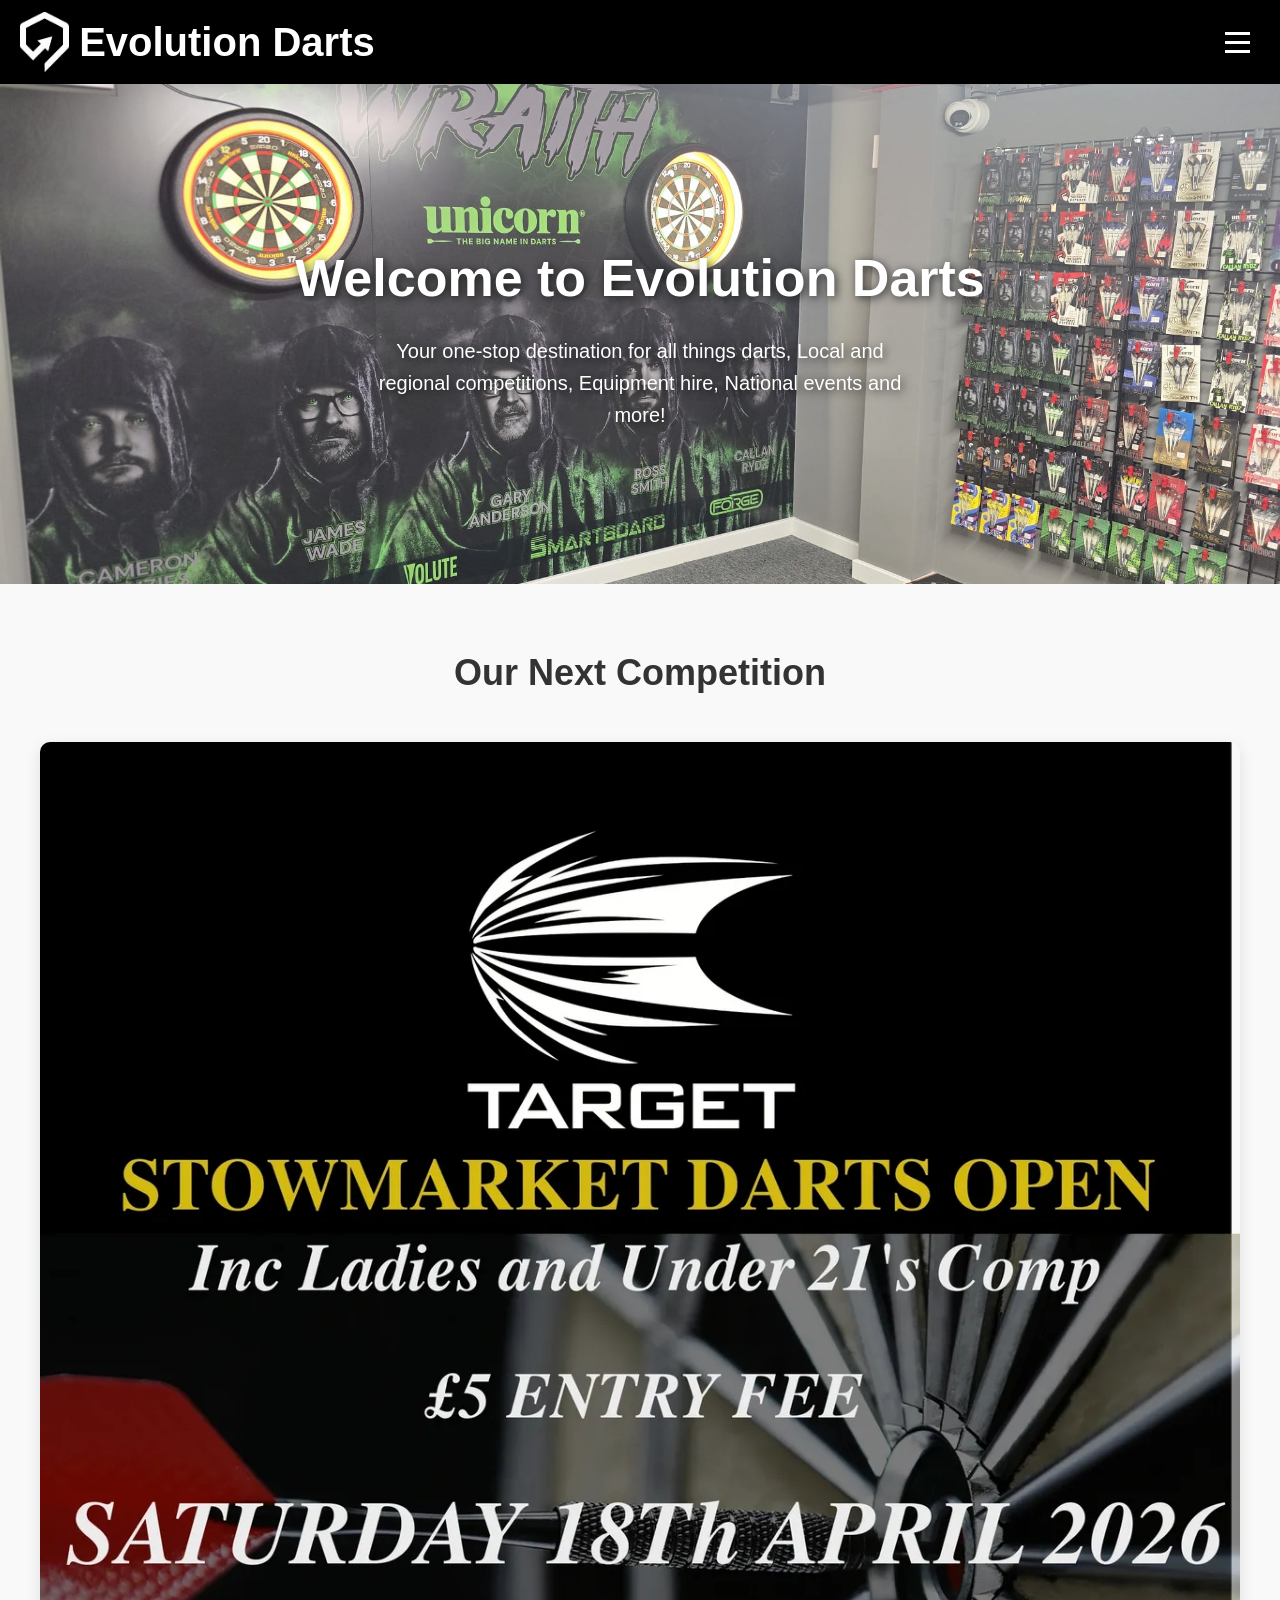
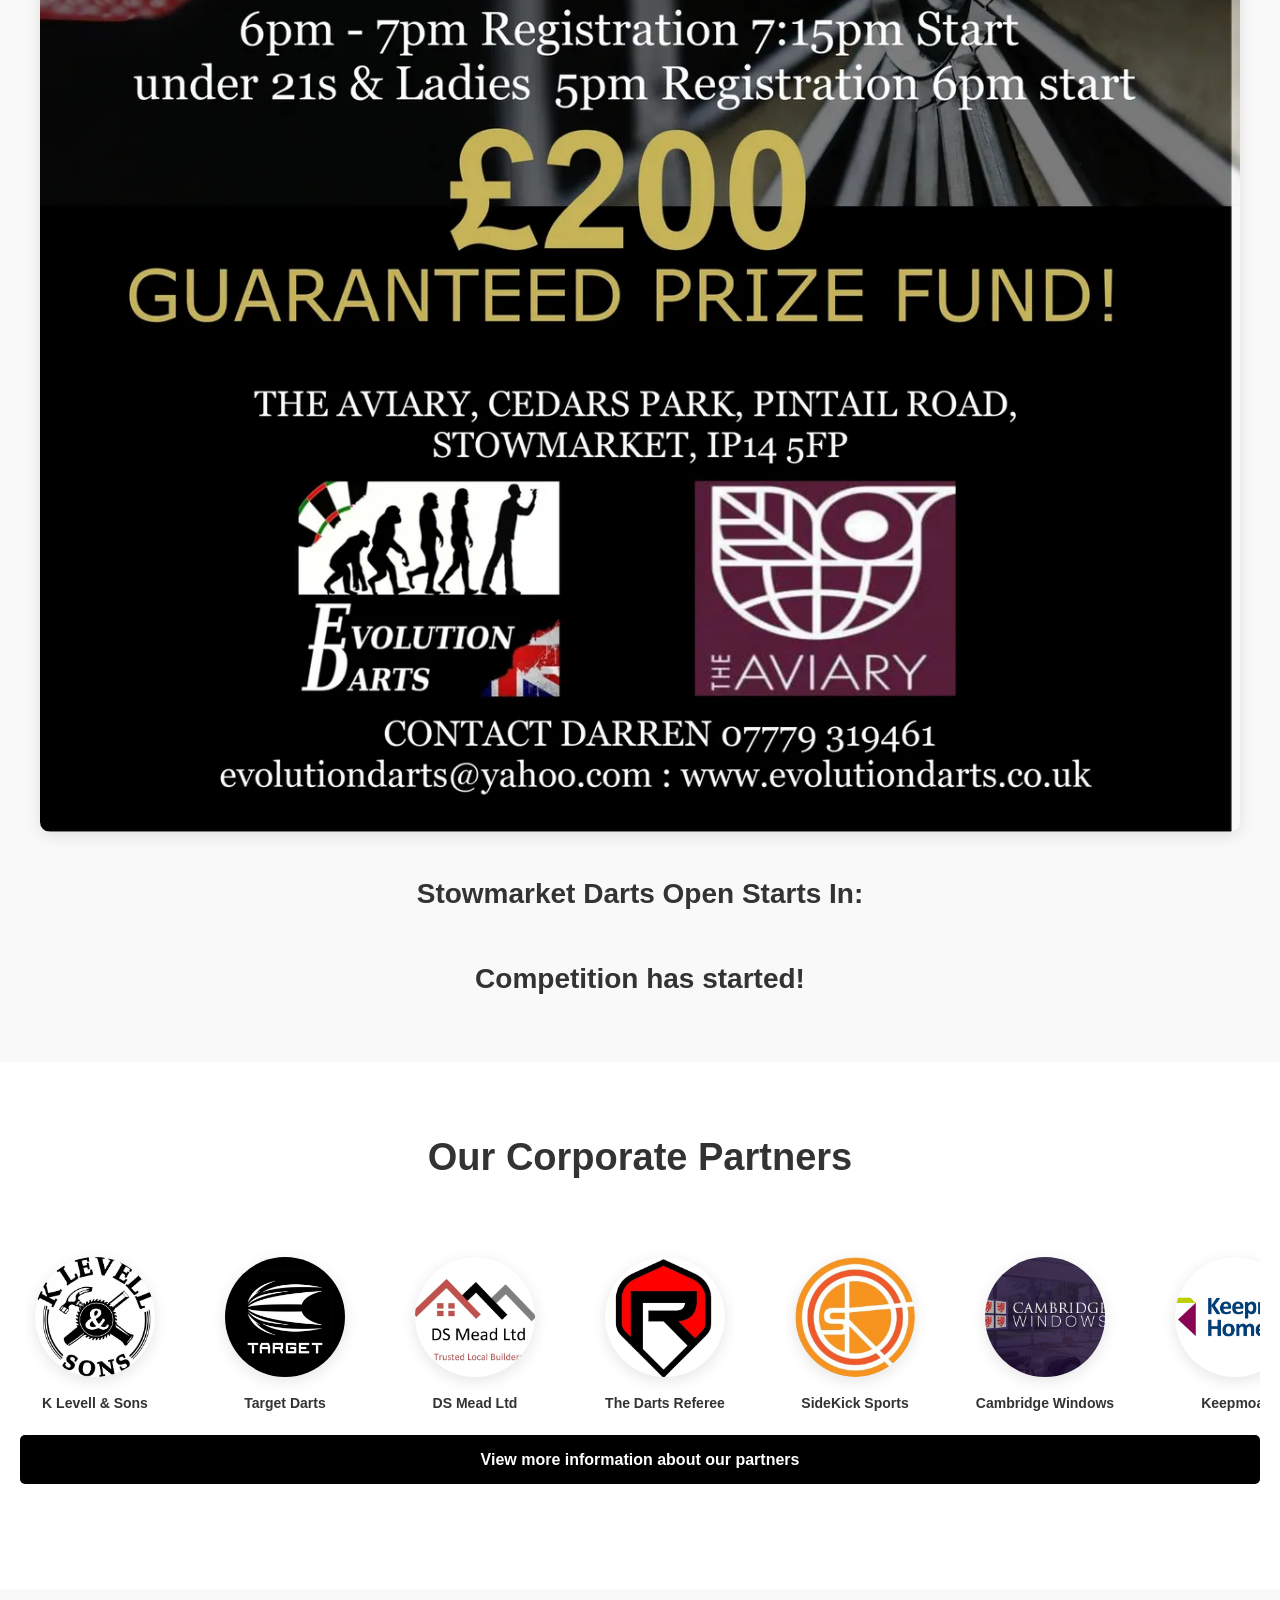
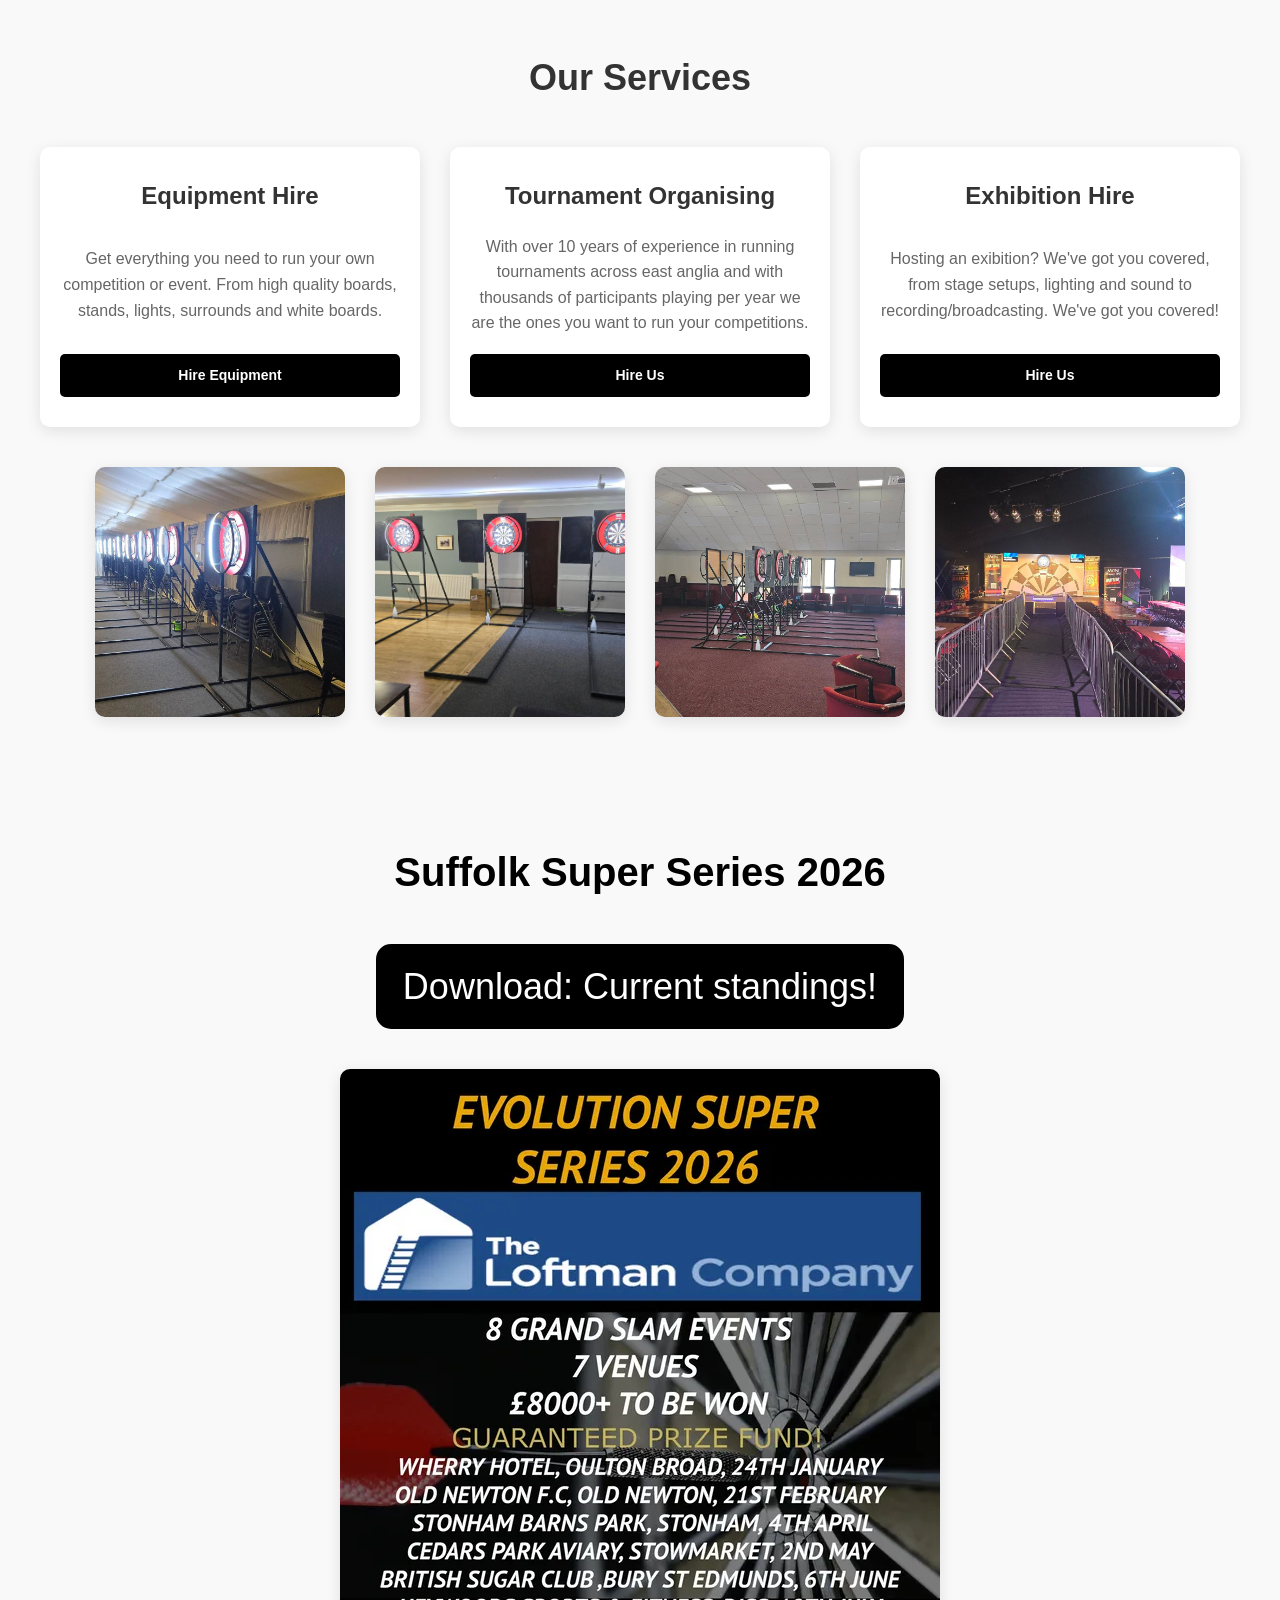
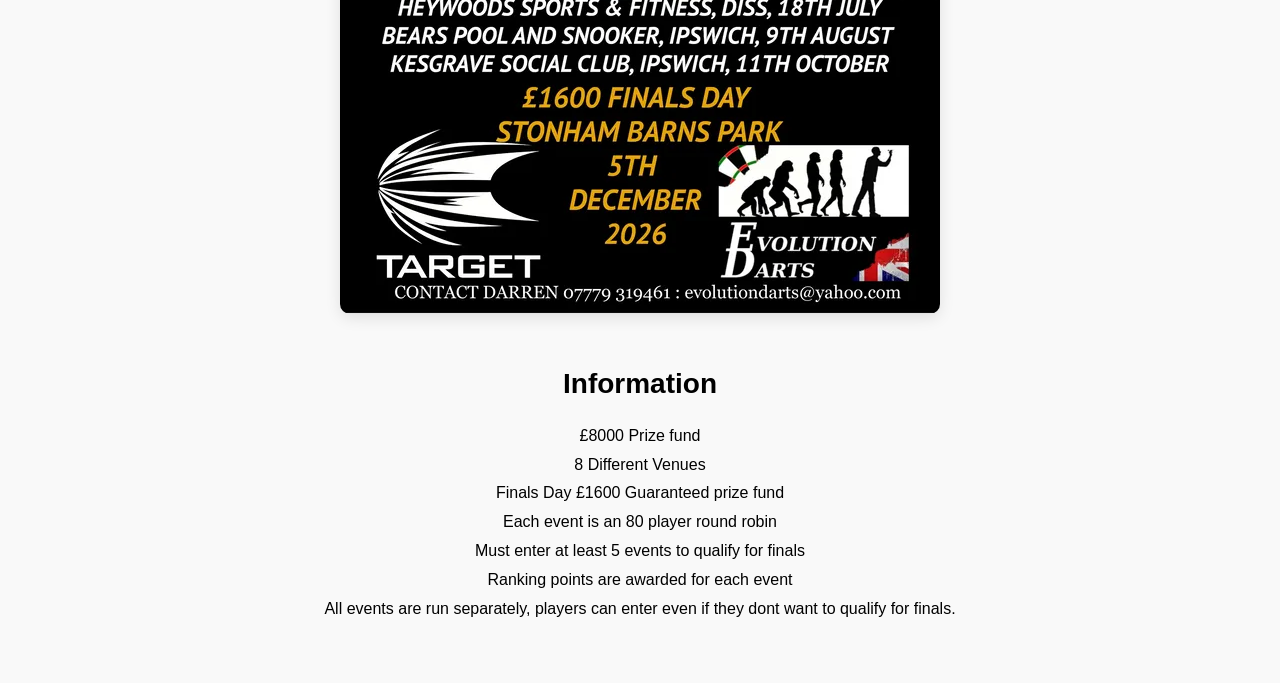
==== docs/index.html @ f182cce4 "Rename Docs to docs for GitHub Pages" ====
<!DOCTYPE html>
<html lang="en">
<head>
    <meta charset="UTF-8">
    <meta name="viewport" content="width=device-width, initial-scale=1.0">
    <link rel="stylesheet" href="style.css">
    <title>Evolution Darts</title>
</head>
<body>
    <div class="container">
        <div class="brand">
            <img class="logo" src="/Images/Evo-Logo-_white-removebg-preview.png" alt="Evolution Darts Logo">
            <h1>Evolution Darts</h1>
        </div>
        <button class="hamburger" aria-label="Toggle menu">
            <span></span>
            <span></span>
            <span></span>
        </button>
        <div class="nav-bar">
            <ul>
                <li>
                    <a href="index.html">Home</a>
                    <a href="services.html">Services</a>
                    <a href="competitions.html">Competitions</a>
                    <a href="about-us.html">About Us</a>
                    <a href="contact-us.html">Contact Us</a>
                    <a class="shop-btn" href="https://evolutiondarts.co.uk/" target="_blank" rel="noopener noreferrer">Online Shop</a>
                </li>
            </ul>
        </div>
        <div class="side-menu">
            <button class="close-btn">&times;</button>
            <ul>
                <li><a href="index.html">Home</a></li>
                <li><a href="services.html">Services</a></li>
                <li><a href="competitions.html">Competitions</a></li>
                <li><a href="about-us.html">About Us</a></li>
                <li><a href="contact-us.html">Contact Us</a></li>
                <li><a class="shop-btn" href="https://evolutiondarts.co.uk/" target="_blank" rel="noopener noreferrer">Online Shop</a></li>
            </ul>
        </div>
    </div>
    <section class="home-hero">
        <img class="home-hero-pic" src="/Images/evoshop2.jpg" alt="Evolution Darts">
        <div class="hero-content">
            <h2>Welcome to Evolution Darts</h2>
            <p>Your one-stop destination for all things darts, Local and regional competitions, Equipment hire, National events and more!</p>
        </div>
    </section>
    <section class="our-next-comp">
        <h2>Our Next Competition</h2>
        <div class="comp-info">
            <img class="comp-pic" src="/Images/evo-nextcomp.webp" alt="Evolution Darts Competition">
            <div class="comp-details">
                <h3>Stowmarket Darts Open Starts In:</h3>
                <div class="timer-countdown">
                    <div class="timer-box">
                        <span class="timer-number" id="days">0</span>
                        <span class="timer-label">Days</span>
                    </div>
                    <div class="timer-box">
                        <span class="timer-number" id="hours">0</span>
                        <span class="timer-label">Hours</span>
                    </div>
                    <div class="timer-box">
                        <span class="timer-number" id="minutes">0</span>
                        <span class="timer-label">Minutes</span>
                    </div>
                    <div class="timer-box">
                        <span class="timer-number" id="seconds">0</span>
                        <span class="timer-label">Seconds</span>
                    </div>
                </div>
            </div>
        </div>
    </section>
   
    <section class="corp-partners">
        <h2>Our Corporate Partners</h2>
        <div class="partners-scroll-container">
            <div class="partners-scroll">
                <div class="partner-card">
                    <a href="https://www.klevellsons.co.uk/" class="partner-logo">
                        <img src="/Images/Klevelsons.webp" alt="K Levell & Sons Logo">
                    </a>
                    <a href="https://www.klevellsons.co.uk/" class="partner-name">K Levell & Sons</a>
                </div>
                <div class="partner-card">
                    <a href="https://www.targetdarts.co.uk/" class="partner-logo">
                        <img src="/Images/target-logo.jpg" alt="Target Darts Logo">
                    </a>
                    <a href="https://www.targetdarts.co.uk/" class="partner-name">Target Darts</a>
                </div>
                <div class="partner-card">
                    <a href="https://www.dsmeadltd.co.uk/" class="partner-logo">
                        <img src="/Images/dsmeadltd.webp" alt="DS Mead Ltd Logo">
                    </a>
                    <a href="https://www.dsmeadltd.co.uk/" class="partner-name">DS Mead Ltd</a>
                </div>
                <div class="partner-card">
                    <a href="https://www.thedartsreferee.co.uk/" class="partner-logo">
                        <img src="/Images/thedartsref.webp"alt="The Darts Referee Logo">
                    </a>
                    <a href="https://www.thedartsreferee.co.uk/" class="partner-name">The Darts Referee</a>
                </div>
                <div class="partner-card">
                    <a href="https://www.sidekicksports.co.uk/" class="partner-logo">
                        <img src="/Images/sidekick.webp" alt="SideKick Sports Logo">
                    </a>
                    <a href="https://www.sidekicksports.co.uk/" class="partner-name">SideKick Sports</a>
                </div>
                <div class="partner-card">
                    <a href="https://www.cambridgewindows.co.uk/" class="partner-logo">
                        <img src="/Images/cam-windows.webp" alt="Cambridge Windows Logo">
                    </a>
                    <a href="https://www.cambridgewindows.co.uk/" class="partner-name">Cambridge Windows</a>
                </div>
                 <div class="partner-card">
                    <a href="https://www.keepmoat.com/" class="partner-logo">
                        <img src="/Images/Keepmoat-web.jpg" alt="Keepmoat Logo">
                    </a>
                    <a href="https://www.keepmoat.com/" class="partner-name">Keepmoat</a>
                </div>
                <div class="partner-card">
                    <a href="https://www.stonhambarns.co.uk/" class="partner-logo">
                        <img src="/Images/ston-b.webp" alt="Stonham Logo">
                    </a>
                    <a href="https://www.stonhambarns.co.uk/" class="partner-name">Stonham Barns Park</a>
                </div>
                <div class="partner-card">
                    <a href="http://www.cedarsparkcommunitycentre.co.uk/aviary/" class="partner-logo">
                        <img src="/Images/the-avery.webp" alt="The Avaiary Logo">
                    </a>
                    <a href="http://www.cedarsparkcommunitycentre.co.uk/aviary/" class="partner-name">The Avaiary</a>
                </div>
                <div class="partner-card">
                    <a href="https://www.britishlegion.org.uk/" class="partner-logo">
                        <img src="/Images/rbl.webp" alt="The Royal British Legion Logo">
                    </a>
                    <a href="https://www.britishlegion.org.uk/" class="partner-name">The Royal British Legion Stowmarket</a>
                </div>
                <div class="partner-card">
                    <a href="http://www.sdgcustomdesigns.co.uk/" class="partner-logo">
                        <img src="/Images/sdg.png" alt="SDG Custom Designs Logo">
                    </a>
                    <a href="http://www.sdgcustomdesigns.co.uk/" class="partner-name">SDG Custom Designs</a>
                </div>
                <div class="partner-card">
                    <a href="https://www.klevellsons.co.uk/" class="partner-logo">
                        <img src="/Images/Klevelsons.webp" alt="K Levell & Sons Logo">
                    </a>
                    <a href="https://www.klevellsons.co.uk/" class="partner-name">K Levell & Sons</a>
                </div>
                <div class="partner-card">
                    <a href="https://www.targetdarts.co.uk/" class="partner-logo">
                        <img src="/Images/target-logo.jpg" alt="Target Darts Logo">
                    </a>
                    <a href="https://www.targetdarts.co.uk/" class="partner-name">Target Darts</a>
                </div>
                <div class="partner-card">
                    <a href="https://www.dsmeadltd.co.uk/" class="partner-logo">
                        <img src="/Images/dsmeadltd.webp" alt="DS Mead Ltd Logo">
                    </a>
                    <a href="https://www.dsmeadltd.co.uk/" class="partner-name">DS Mead Ltd</a>
                </div>
                <div class="partner-card">
                    <a href="https://www.thedartsreferee.co.uk/" class="partner-logo">
                        <img src="/Images/thedartsref.webp"alt="The Darts Referee Logo">
                    </a>
                    <a href="https://www.thedartsreferee.co.uk/" class="partner-name">The Darts Referee</a>
                </div>
                <div class="partner-card">
                    <a href="https://www.sidekicksports.co.uk/" class="partner-logo">
                        <img src="/Images/sidekick.webp" alt="SideKick Sports Logo">
                    </a>
                    <a href="https://www.sidekicksports.co.uk/" class="partner-name">SideKick Sports</a>
                </div>
                <div class="partner-card">
                    <a href="https://www.cambridgewindows.co.uk/" class="partner-logo">
                        <img src="/Images/cam-windows.webp" alt="Cambridge Windows Logo">
                    </a>
                    <a href="https://www.cambridgewindows.co.uk/" class="partner-name">Cambridge Windows</a>
                </div>
                 <div class="partner-card">
                    <a href="https://www.keepmoat.com/" class="partner-logo">
                        <img src="/Images/Keepmoat-web.jpg" alt="Keepmoat Logo">
                    </a>
                    <a href="https://www.keepmoat.com/" class="partner-name">Keepmoat</a>
                </div>
                <div class="partner-card">
                    <a href="https://www.stonhambarns.co.uk/" class="partner-logo">
                        <img src="/Images/ston-b.webp" alt="Stonham Logo">
                    </a>
                    <a href="https://www.stonhambarns.co.uk/" class="partner-name">Stonham Barns Park</a>
                </div>
                <div class="partner-card">
                    <a href="http://www.cedarsparkcommunitycentre.co.uk/aviary/" class="partner-logo">
                        <img src="/Images/the-avery.webp" alt="The Avaiary Logo">
                    </a>
                    <a href="http://www.cedarsparkcommunitycentre.co.uk/aviary/" class="partner-name">The Avaiary</a>
                </div>
                <div class="partner-card">
                    <a href="https://www.britishlegion.org.uk/" class="partner-logo">
                        <img src="/Images/rbl.webp" alt="The Royal British Legion Logo">
                    </a>
                    <a href="https://www.britishlegion.org.uk/" class="partner-name">The Royal British Legion Stowmarket</a>
                </div>
                <div class="partner-card">
                    <a href="http://www.sdgcustomdesigns.co.uk/" class="partner-logo">
                        <img src="/Images/sdg.png" alt="SDG Custom Designs Logo">
                    </a>
                    <a href="http://www.sdgcustomdesigns.co.uk/" class="partner-name">SDG Custom Designs</a>
                </div>
        </div>
        <a href="partners.html" class="view-more-btn">View more information about our partners</a>
    </section>

    <section class="our-services">
        <h2>Our Services</h2>
        <div class="services-grid">
            <div class="service-card">
                <h3>Equipment Hire</h3>
                <p>Get everything you need to run your own competition or event. From high quality boards, stands, lights, surrounds and white boards.</p>
                <a href="services.html" class="card-btn">Hire Equipment</a>
            </div>
            <div class="service-card">
                <h3>Tournament Organising</h3>
                <p>With over 10 years of experience in running tournaments across east anglia and with thousands of participants playing per year we are the ones you want to run your competitions.</p>
                <a href="services.html" class="card-btn">Hire Us</a>
            </div>
            <div class="service-card">
                <h3>Exhibition Hire</h3>
                <p>Hosting an exibition? We've got you covered, from stage setups, lighting and sound to recording/broadcasting. We've got you covered!</p>
                <a href="services.html" class="card-btn">Hire Us</a>
            </div>
        </div>
        <div class="gallery-grid">
            <div class="gallery-item">
                <img src="/Images/evo-equip.jpg" alt="Darts Equipment 1">
            </div>
            <div class="gallery-item">
                <img src="/Images/evo-equip2.jpg" alt="Darts Equipment 2">
            </div>
            <div class="gallery-item">
                <img src="/Images/evo-equip3.jpg" alt="Darts Equipment 3">
            </div>
            <div class="gallery-item">
                <img src="/Images/evo-equip4.jpg" alt="Darts Equipment 4">
            </div>
        </div>
    </section>

    <section class="suffolk-super">
        <h2>Suffolk Super Series 2026</h2>
        <a href="/Reports/Super Series Points 2026.xlsx" 
            download 
                class="download-btn">Download: Current standings!</a>
        <div class="suffolk-container">
            <div class="suffolk-card suffolk-image">
                <img src="/Images/suffolk-super.webp" alt="Suffolk Super Series">
            </div>
            <div class="suffolk-card suffolk-info">
                <h3>Information</h3>
                <p>£8000 Prize fund<br>8 Different Venues<br>Finals Day £1600 Guaranteed prize fund<br>Each event is an 80 player round robin<br>Must enter at least 5 events to qualify for finals<br>Ranking points are awarded for each event<br>All events are run separately, players can enter even if they dont want to qualify for finals.</p>
            </div>
        </div>
    </section>





    
    <script src="main.js"></script>
</body>
</html>
---- docs/style.css ----
*
{
    margin: 0;
    padding: 0;
    box-sizing: border-box;
}

body
{
    font-family: Arial, Helvetica, sans-serif;
    line-height: 1.6;
    background-color: #ffff;
    color: #333;
    min-height: 100vh;
}

/* Header*/
.container{
    width: 100%;
    margin: auto;
    overflow: hidden;
    padding: 20px;
    background-color: #000;
    box-shadow: 0 0 10px rgba(0, 0, 0, 0.1);
    display: flex;
    align-items: center;
    justify-content: space-between;
}

.brand {
    display: flex;
    align-items: center;
    gap: 10px;
    padding: 0;
}

.container img.logo {
    height: 60px;
    width: auto;
    margin: 0;
    display: block;
}

.container h1
{
    color: #fff;
    text-align: left;
    margin: 0;
    font-size: 60px;
    font-family: 'Segoe UI', Tahoma, Geneva, Verdana, sans-serif;
}

.container .nav-bar{
    display: flex;
    justify-content: flex-end;
    align-items: center;
    margin: 0;
    background-color: #ffffff;
    border-radius: 50px;
    padding: 18px 35px;
}

.container .nav-bar ul {
    list-style: none;
    margin: 0;
    display: flex;
    align-items: center;
}

.container .nav-bar a{
    color: #000;
    font-size: 24px;
    text-decoration: none;
    margin-right: 20px;
    transition: color 0.3s ease;
}

.container .nav-bar a:hover{
    color: #000000;
    text-decoration: underline;
}

.container .nav-bar a.shop-btn{
    background-color: #000;
    color: #fff;
    padding: 8px 16px;
    border-radius: 20px;
    margin-right: 0;
}

.container .nav-bar a.shop-btn:hover{
    color: white;
    background-color: #000000;
    transform: scale(1.3);
    transform-origin: center;
    transition: transform 0.3s ease, background-color 0.3s ease;
    text-decoration: none;
}

/* Hamburger Menu */
.hamburger {
    display: none;
    flex-direction: column;
    background: none;
    border: none;
    cursor: pointer;
    padding: 10px;
}

.hamburger span {
    width: 25px;
    height: 3px;
    background-color: #fff;
    margin: 3px 0;
    transition: 0.3s;
}

/* Side Menu */
.side-menu {
    position: fixed;
    top: 0;
    right: -300px;
    width: 250px;
    height: 100%;
    background-color: #000;
    transition: right 0.3s ease;
    z-index: 1000;
    padding-top: 80px;
}

.side-menu .close-btn {
    position: absolute;
    top: 20px;
    right: 20px;
    background: none;
    border: none;
    color: #fff;
    font-size: 30px;
    cursor: pointer;
    z-index: 1001;
}

.side-menu ul {
    list-style: none;
    padding: 0;
    margin: 0;
}

.side-menu li {
    border-bottom: 1px solid #333;
}

.side-menu a {
    display: block;
    color: #fff;
    text-decoration: none;
    padding: 15px 20px;
    font-size: 18px;
    transition: background-color 0.3s;
}

.side-menu a:hover {
    background-color: #333;
}

.side-menu.open {
    right: 0;
}


/* Responsive Design */
@media (max-width: 1450px) {
    .container {
        flex-direction: row;
        justify-content: space-between;
        align-items: center;
        padding: 10px 20px;
    }

    .brand h1 {
        font-size: 40px;
    }

    .container .nav-bar {
        display: none;
    }

    .hamburger {
        display: flex;
    }

    .home-hero h2 {
        font-size: 36px;
    }

    .home-hero p {
        font-size: 16px;
    }

    .timer-box {
        min-width: 60px;
        padding: 10px 15px;
    }

    .timer-number {
        font-size: 24px;
    }

    .our-next-comp {
        padding: 40px 20px;
    }

    .comp-info {
        flex-direction: column;
        gap: 20px;
    }

    .corp-partners {
        padding: 40px 20px;
    }

    .partners-scroll {
        gap: 20px;
    }

    .partner-card {
        min-width: 120px;
    }

    .partner-logo {
        width: 100px;
        height: 100px;
    }

    .suffolk-container {
        flex-direction: column;
        gap: 20px;
    }

    .suffolk-info h2 {
        font-size: 24px;
    }

    .suffolk-info p {
        font-size: 14px;
    }
}

/*Hero Section*/
.home-hero {
    position: relative;
    width: 100%;
    height: 500px;
    display: flex;
    align-items: center;
    justify-content: center;
    overflow: hidden;
}

.home-hero-pic {
    position: absolute;
    width: 100%;
    height: 100%;
    object-fit: cover;
    top: 0;
    left: 0;
    z-index: 1;
}

.home-hero::before {
    content: '';
    position: absolute;
    top: 0;
    left: 0;
    width: 100%;
    height: 100%;
    background: rgba(0, 0, 0, 0.3);
    z-index: 1.5;
}

.hero-content {
    position: relative;
    z-index: 2;
    text-align: center;
    display: flex;
    flex-direction: column;
    align-items: center;
    gap: 15px;
}

.home-hero h2 {
    color: #fff;
    font-size: 52px;
    margin: 0;
    text-shadow: 2px 2px 10px rgba(0, 0, 0, 0.7);
    font-family: 'Segoe UI', Tahoma, Geneva, Verdana, sans-serif;
}

.home-hero p {
    color: #fff;
    font-size: 20px;
    max-width: 600px;
    text-shadow: 2px 2px 10px rgba(0, 0, 0, 0.7);
    padding: 0 20px;
    margin: 0;
}
.home-hero {
    text-align: center;
    background-color: #f4f4f4;
}

/* Countdown Timer */
.timer-countdown {
    display: flex;
    gap: 15px;
    justify-content: center;
    margin-top: 20px;
    flex-wrap: wrap;
}

.timer-box {
    background: #000;
    padding: 15px 20px;
    border-radius: 10px;
    text-align: center;
    min-width: 80px;
    box-shadow: 0 4px 15px rgba(0, 0, 0, 0.2);
}

.timer-number {
    display: block;
    font-size: 32px;
    font-weight: bold;
    color: #fff;
}

.timer-label {
    display: block;
    font-size: 12px;
    color: #e0e0e0;
    margin-top: 5px;
    text-transform: uppercase;
    letter-spacing: 1px;
}

/* Our Next Competition Section */
.our-next-comp {
    padding: 60px 20px;
    background-color: #f9f9f9;
}

.our-next-comp h2 {
    text-align: center;
    font-size: 36px;
    margin-bottom: 40px;
    color: #333;
}

.our-next-comp h3 {
    text-align: center;
    font-size: 36px;
    margin-bottom: 40px;
    color: #333;
}

.comp-info {
    display: flex;
    gap: 40px;
    align-items: center;
    max-width: 1200px;
    margin: 0 auto;
}

.comp-pic {
    flex: 1;
    width: 100%;
    height: auto;
    border-radius: 10px;
    object-fit: cover;
    box-shadow: 0 4px 15px rgba(0, 0, 0, 0.1);
}

.comp-details {
    flex: 1;
    display: flex;
    flex-direction: column;
    gap: 20px;
}

.comp-details h3 {
    font-size: 28px;
    color: #333;
    margin: 0;
}
/* Corporate Partners Scrolling Section */
.corp-partners {
    padding: 65px 20px;
    background-color: #fff;
    overflow: hidden;
}

.corp-partners h2 {
    text-align: center;
    font-size: 38px;
    margin-bottom: 50px;
    color: #333;
}

/* Scrolling container */
.partners-scroll-container {
    position: relative;
    width: 100%;
    overflow: hidden;
    padding-bottom: 40px;
    background: linear-gradient(to right, rgba(255,255,255,1) 0%, rgba(255,255,255,0) 5%, rgba(255,255,255,0) 95%, rgba(255,255,255,1) 100%);
}

.partners-scroll {
    display: flex;
    gap: 40px;
    animation: scroll-infinite 23s linear infinite;
    padding: 20px 0;
    width: max-content;
}

@keyframes scroll-infinite {
    0% {
        transform: translateX(0);
    }
    100% {
        transform: translateX(-50%);
    }
}

.partners-scroll:hover {
    animation-play-state: paused;
}

.partner-card {
    display: flex;
    flex-direction: column;
    align-items: center;
    gap: 15px;
    min-width: 150px;
    flex-shrink: 0;
}

.partner-logo {
    width: 120px;
    height: 120px;
    border-radius: 50%;
    background-color: #f0f0f0;
    display: flex;
    align-items: center;
    justify-content: center;
    overflow: hidden;
    box-shadow: 0 4px 15px rgba(0, 0, 0, 0.1);
    transition: transform 0.3s ease, box-shadow 0.3s ease;
    cursor: pointer;
}

.partner-logo img {
    width: 100%;
    height: 100%;
    object-fit: cover;
}

.partner-logo:hover {
    transform: scale(1.1);
    box-shadow: 0 6px 20px rgba(0, 0, 0, 0.2);
}

.partner-name {
    font-size: 14px;
    font-weight: 600;
    text-align: center;
    color: #333;
    cursor: pointer;
    transition: color 0.3s ease;
    text-decoration: none;
}

.partner-name:hover {
    color: #000000;
}

.view-more-btn {
    display: block;
    margin: 0 auto;
    padding: 12px 25px;
    background-color: #000000;
    color: #fff;
    border: none;
    border-radius: 5px;
    font-size: 16px;
    font-weight: 600;
    cursor: pointer;
    transition: background-color 0.3s ease, transform 0.3s ease;
    text-decoration: none;
    text-align: center;
}

.view-more-btn:hover {
    background-color: #000000;
    transform: translateY(-2px);
}

.our-services {
    padding: 60px 20px;
    background-color: #f9f9f9;
}

.our-services h2 {
    text-align: center;
    font-size: 36px;
    margin-bottom: 40px;
    color: #333;
}

/* Our Services */
.our-services {
    padding: 60px 20px;
    background-color: #f9f9f9;
    text-align: center;
}

.our-services h2 {
    font-size: 36px;
    margin-bottom: 40px;
    color: #333;
}

.services-grid {
    display: grid;
    grid-template-columns: repeat(auto-fit, minmax(300px, 1fr));
    gap: 30px;
    max-width: 1200px;
    margin: 0 auto 40px;
}

.service-card {
    background-color: #fff;
    padding: 30px 20px;
    border-radius: 10px;
    box-shadow: 0 4px 15px rgba(0, 0, 0, 0.1);
    transition: transform 0.3s ease, box-shadow 0.3s ease;
    display: flex;
    flex-direction: column;
    justify-content: space-between;
    min-height: 280px;
}

.service-card:hover {
    transform: translateY(-5px);
    box-shadow: 0 8px 25px rgba(0, 0, 0, 0.15);
}

.service-card h3 {
    font-size: 24px;
    color: #333;
    margin-bottom: 15px;
}

.service-card p {
    font-size: 16px;
    color: #666;
    line-height: 1.6;
}

.card-btn {
    display: inline-block;
    padding: 10px 20px;
    background-color: #000000;
    color: #fff;
    text-decoration: none;
    border-radius: 5px;
    font-size: 14px;
    font-weight: 600;
    transition: background-color 0.3s ease, transform 0.3s ease;
    margin-top: 15px;
}

.card-btn:hover {
    background-color: #333;
    transform: translateY(-2px);
}

/* Gallery Section */
.gallery-grid {
    display: flex;
    flex-wrap: wrap;
    gap: 30px;
    max-width: 1200px;
    margin: 3px auto;
    justify-content: center;
}

.gallery-item {
    flex: 1 1 calc(25% - 10px);
    min-width: 180px;
    max-width: 250px;
    overflow: hidden;
    border-radius: 10px;
    box-shadow: 0 4px 15px rgba(0, 0, 0, 0.1);
    transition: transform 0.3s ease, box-shadow 0.3s ease;
}

.gallery-item:hover {
    transform: scale(1.15);
    box-shadow: 0 8px 25px rgba(0, 0, 0, 0.15);
}

.gallery-item img {
    width: 100%;
    height: 250px;
    object-fit: cover;
    display: block;
}

/* Suffolk Super Section */
.suffolk-super {
    padding: 60px 20px;
    background-color: #f9f9f9;
}
.suffolk-super h2 {
    text-align: center;
    font-size: 36px;
    margin-bottom: 40px;
    color: #000;
}

.suffolk-container {
    display: flex;
    gap: 40px;
    align-items: center;
    max-width: 1200px;
    margin: 0 auto;
}

.suffolk-card {
    flex: 1;
}

.suffolk-image img {
    width: 100%;
    height: auto;
    border-radius: 10px;
    box-shadow: 0 4px 15px rgba(0, 0, 0, 0.1);
}

.suffolk-super h2 {
    font-size: 40px;
    color: #000;
    margin-bottom: 20px;
}

.suffolk-info h3{
    font-size: 28px;
    color: black;
    margin-bottom: 15px;
    text-align: center;
}

.suffolk-info p {
    font-size: 16px;
    color: #000;
    line-height: 1.8;
    text-align: center;
}

/*.suffolk-super button {
    display: block;
    margin: 30px auto 0;
    padding: 12px 25px;
    text-align: center;
    font-size: 36px;
    margin-bottom: 40px;
    color: whitesmoke;
    background-color: black;
    border-radius: 12px;
    border: none;
    transition: background-color 0.3s ease, transform 0.3s ease;
}

.suffolk-super button:hover {
    background-color: #333;
    transform: translateY(-2px);
    cursor: pointer;
}

.suffolk-super button a {
    color: #fff;
    text-decoration: none;
}*/

.download-btn {
    display: block;
    width: fit-content;   
    margin: 40px auto;    
    padding: 12px 25px;
    font-size: 36px;
    background-color: black;
    color: #fff;
    border: 2px solid #000;
    border-radius: 15px;
    text-decoration: none;
    font-family: 'Segoe UI', Tahoma, Geneva, Verdana, sans-serif;
}

.download-btn:hover {
    background-color: #000000;
    border-color: #000000;
    transform: translateY(-2px);
    transition: background-color 0.3s ease, border-color 0.3s ease, transform 0.3s ease;
}
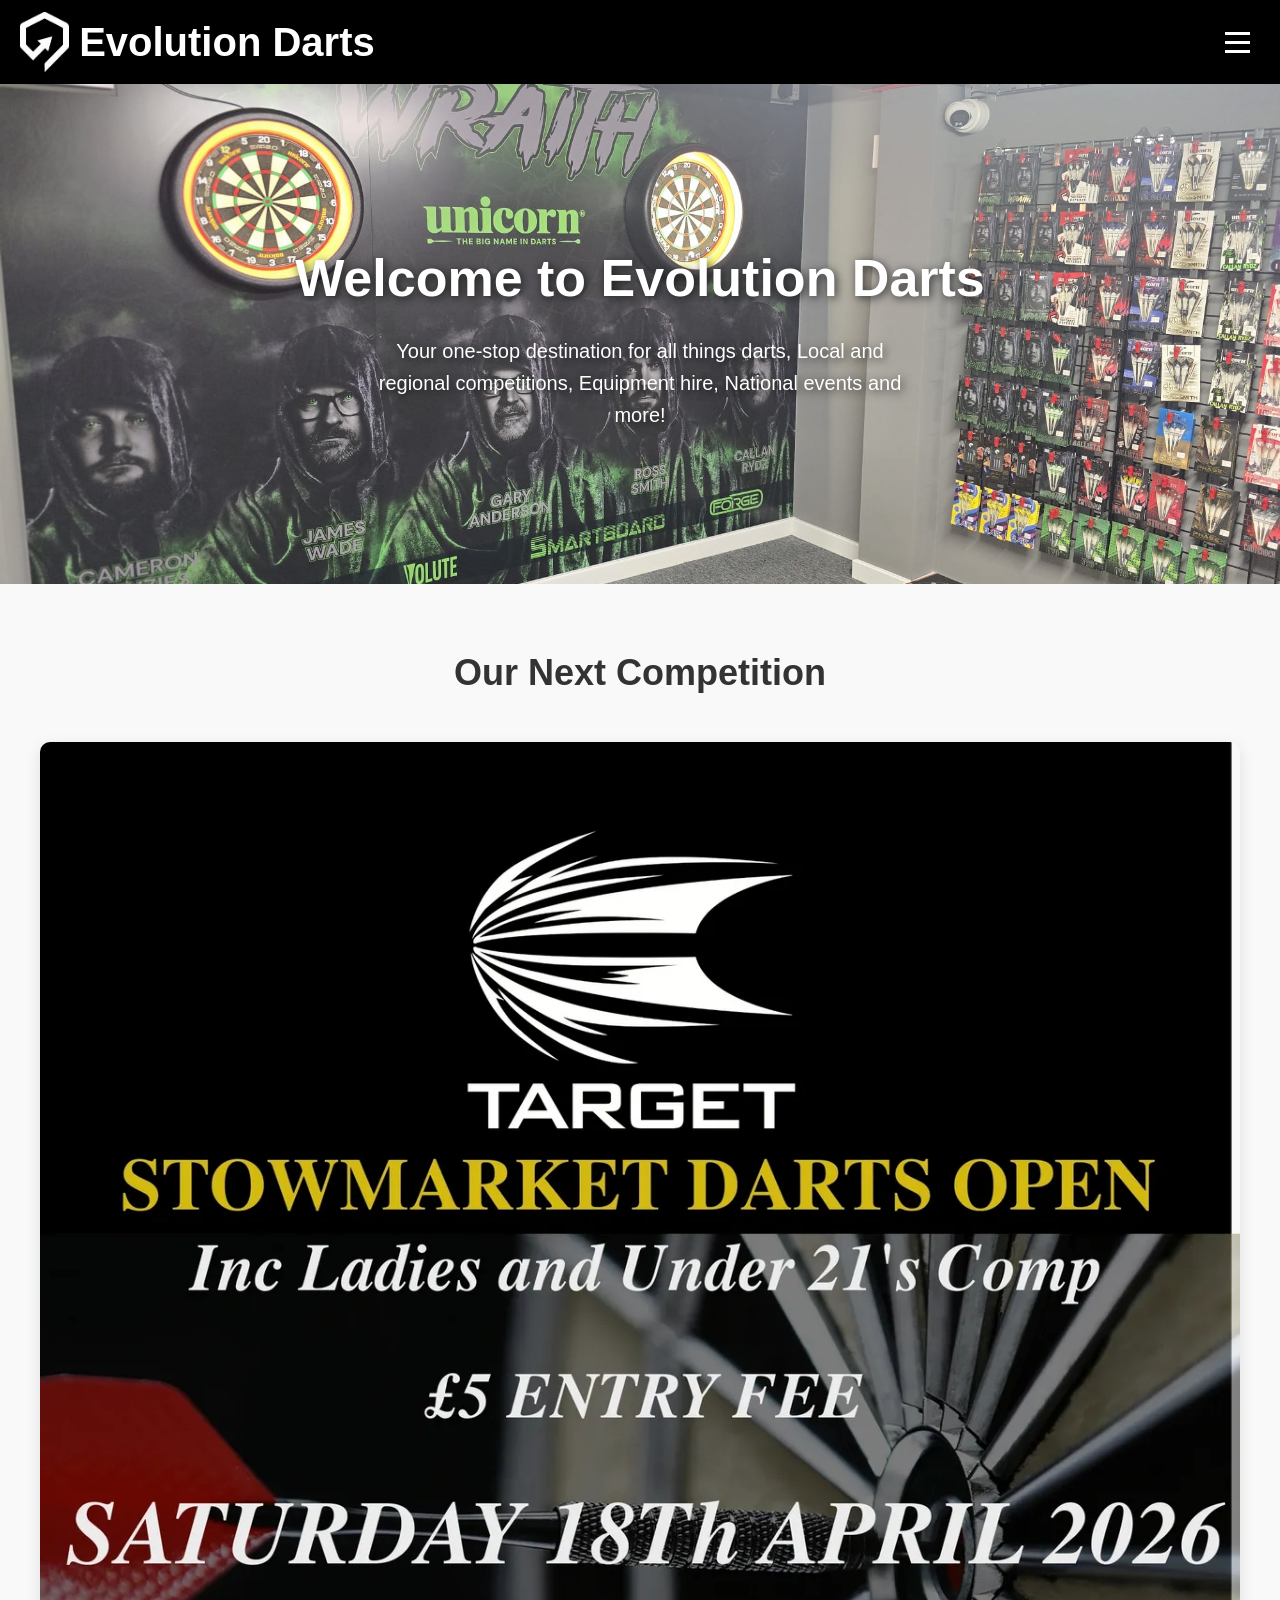
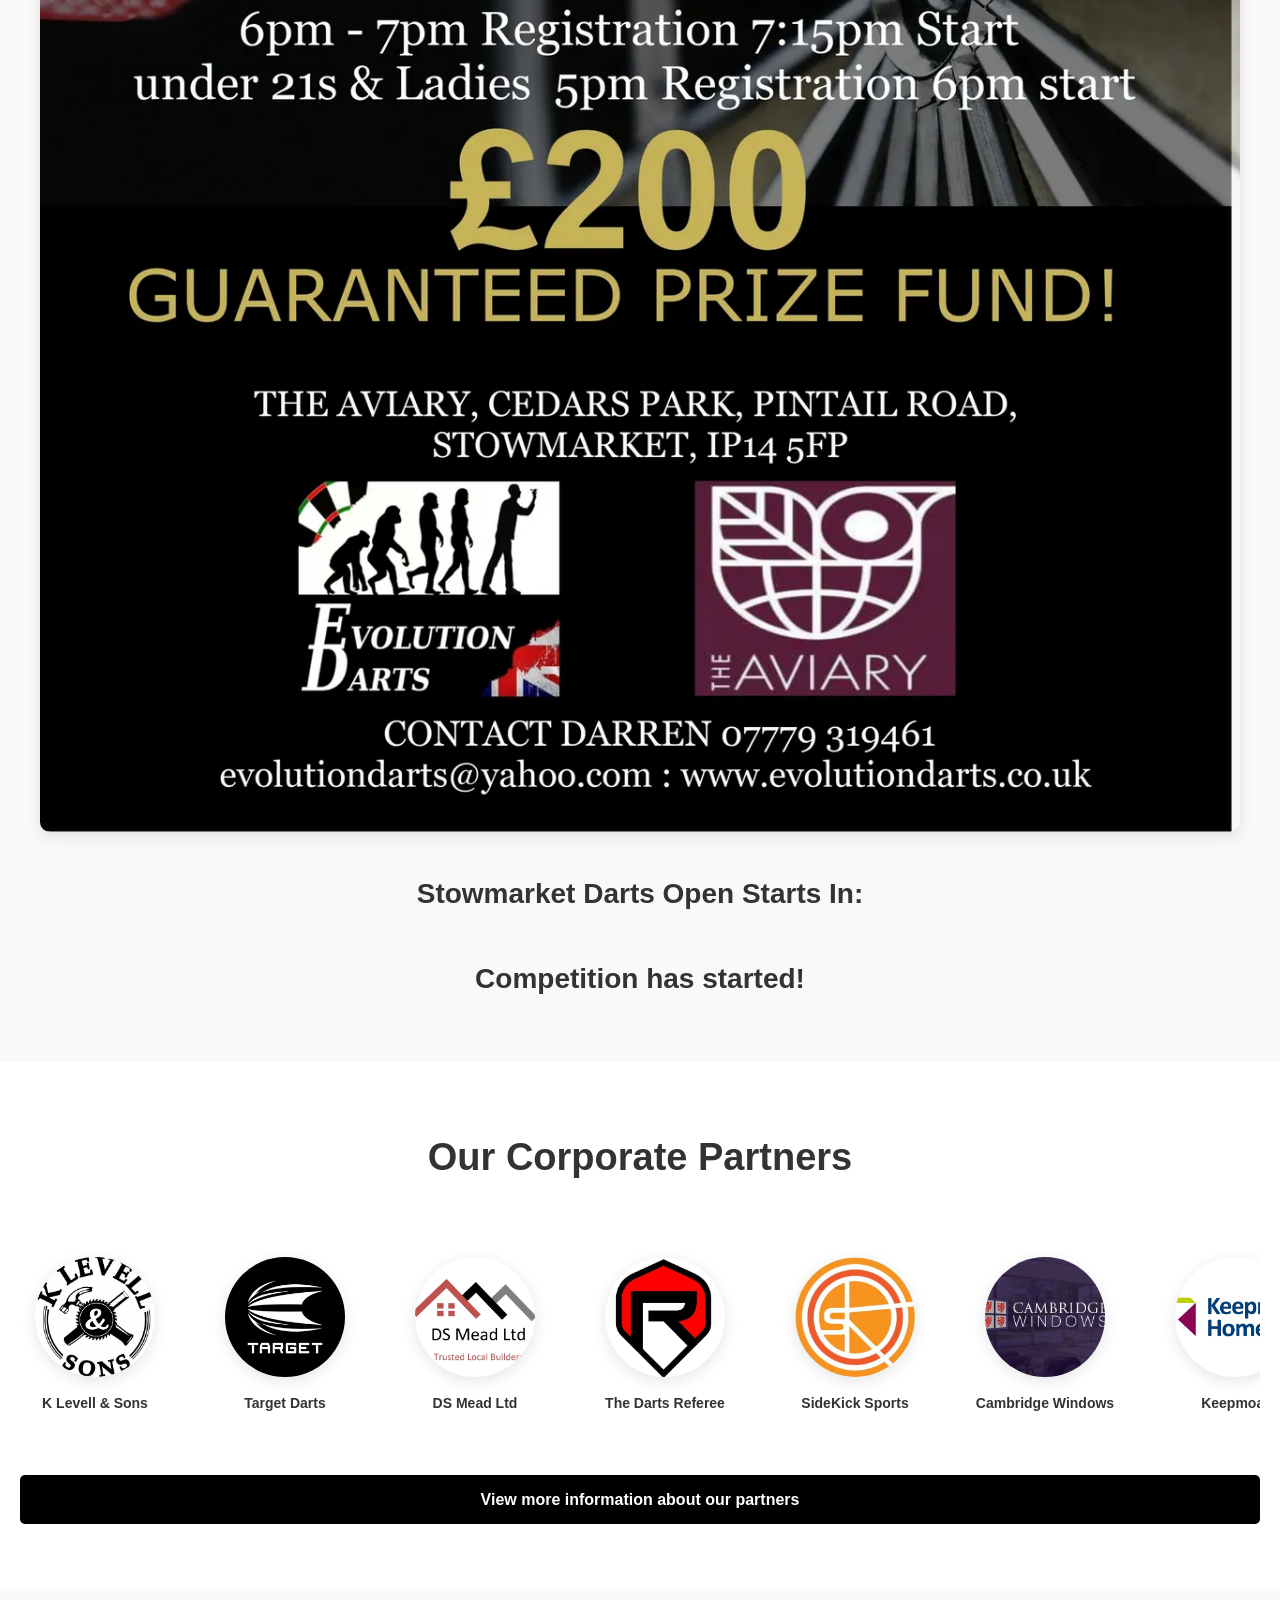
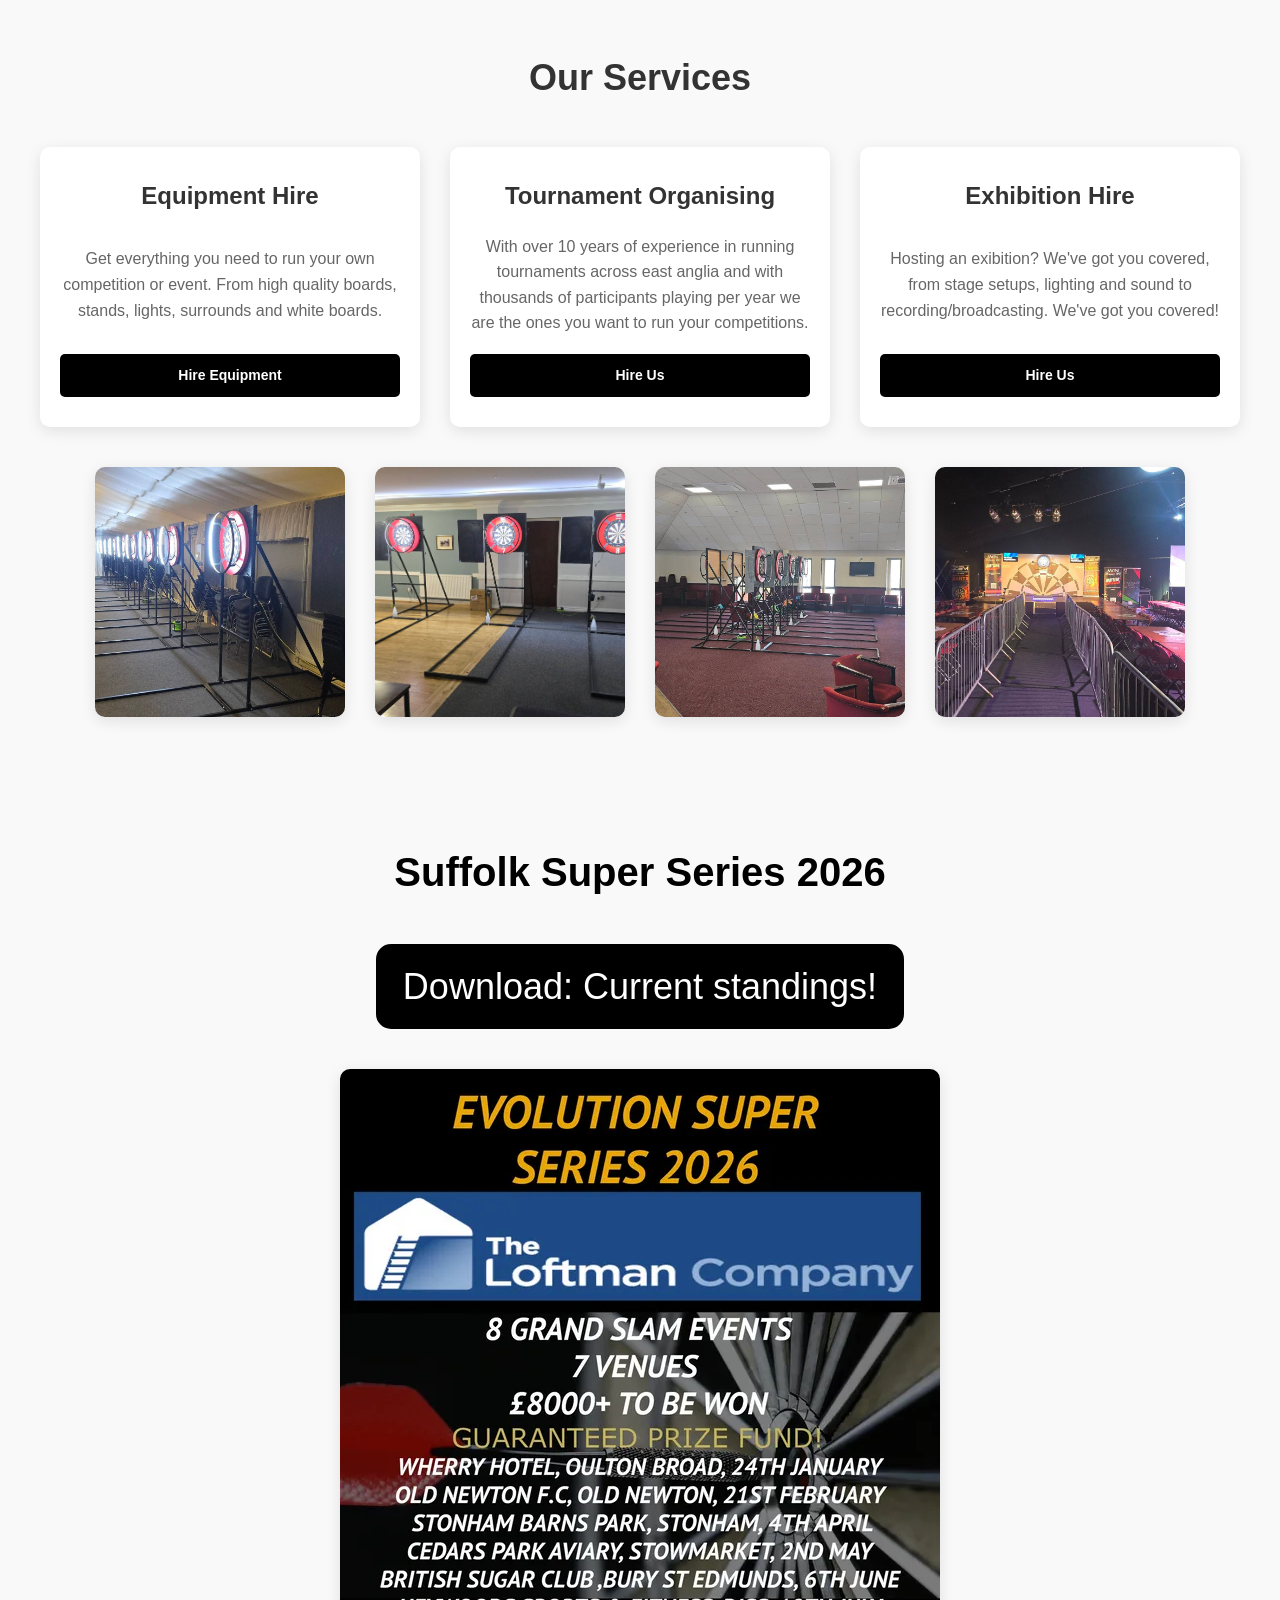
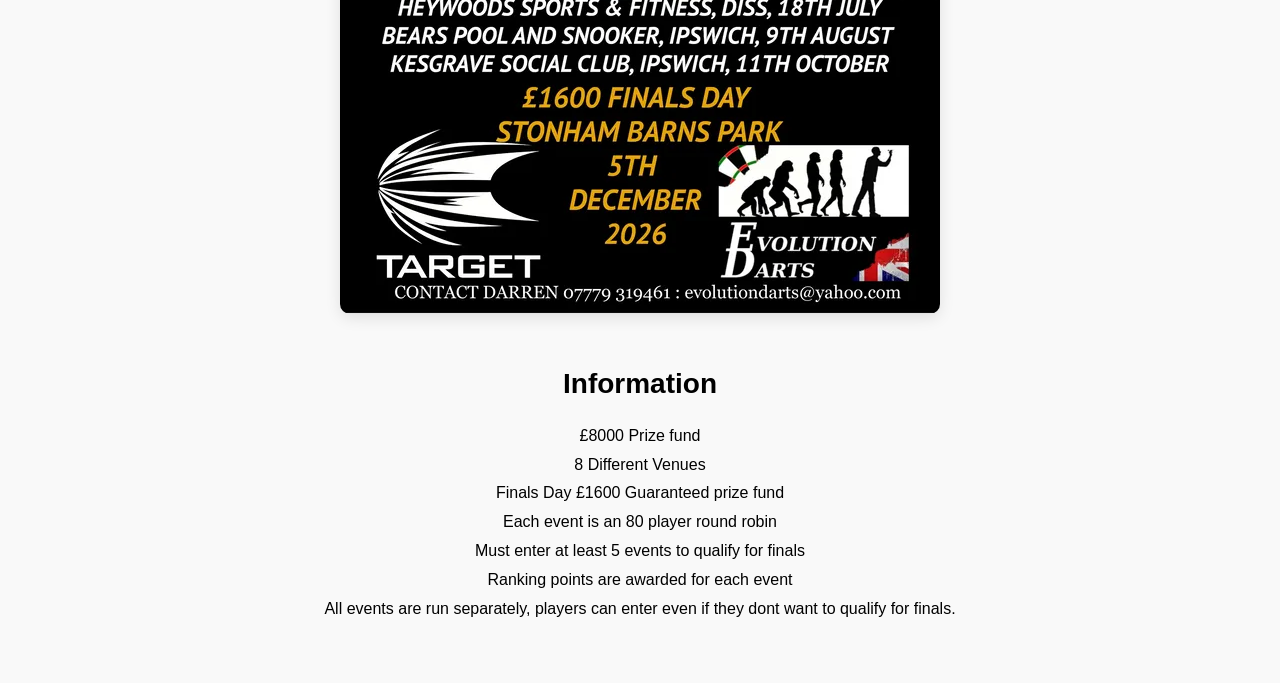
==== commit 34a60634: "Update index.html Added image/" ====
--- a/docs/index.html
+++ b/docs/index.html
@@ -9,7 +9,7 @@
 <body>
     <div class="container">
         <div class="brand">
-            <img class="logo" src="/Images/Evo-Logo-_white-removebg-preview.png" alt="Evolution Darts Logo">
+            <img class="logo" src="images/Evo-Logo-_white-removebg-preview.png" alt="Evolution Darts Logo">
             <h1>Evolution Darts</h1>
         </div>
         <button class="hamburger" aria-label="Toggle menu">
@@ -42,7 +42,7 @@
         </div>
     </div>
     <section class="home-hero">
-        <img class="home-hero-pic" src="/Images/evoshop2.jpg" alt="Evolution Darts">
+        <img class="home-hero-pic" src="images/evoshop2.jpg" alt="Evolution Darts">
         <div class="hero-content">
             <h2>Welcome to Evolution Darts</h2>
             <p>Your one-stop destination for all things darts, Local and regional competitions, Equipment hire, National events and more!</p>
@@ -51,7 +51,7 @@
     <section class="our-next-comp">
         <h2>Our Next Competition</h2>
         <div class="comp-info">
-            <img class="comp-pic" src="/Images/evo-nextcomp.webp" alt="Evolution Darts Competition">
+            <img class="comp-pic" src="images/evo-nextcomp.webp" alt="Evolution Darts Competition">
             <div class="comp-details">
                 <h3>Stowmarket Darts Open Starts In:</h3>
                 <div class="timer-countdown">
@@ -82,136 +82,71 @@
             <div class="partners-scroll">
                 <div class="partner-card">
                     <a href="https://www.klevellsons.co.uk/" class="partner-logo">
-                        <img src="/Images/Klevelsons.webp" alt="K Levell & Sons Logo">
+                        <img src="images/Klevelsons.webp" alt="K Levell & Sons Logo">
                     </a>
                     <a href="https://www.klevellsons.co.uk/" class="partner-name">K Levell & Sons</a>
                 </div>
                 <div class="partner-card">
                     <a href="https://www.targetdarts.co.uk/" class="partner-logo">
-                        <img src="/Images/target-logo.jpg" alt="Target Darts Logo">
+                        <img src="images/target-logo.jpg" alt="Target Darts Logo">
                     </a>
                     <a href="https://www.targetdarts.co.uk/" class="partner-name">Target Darts</a>
                 </div>
                 <div class="partner-card">
                     <a href="https://www.dsmeadltd.co.uk/" class="partner-logo">
-                        <img src="/Images/dsmeadltd.webp" alt="DS Mead Ltd Logo">
+                        <img src="images/dsmeadltd.webp" alt="DS Mead Ltd Logo">
                     </a>
                     <a href="https://www.dsmeadltd.co.uk/" class="partner-name">DS Mead Ltd</a>
                 </div>
                 <div class="partner-card">
                     <a href="https://www.thedartsreferee.co.uk/" class="partner-logo">
-                        <img src="/Images/thedartsref.webp"alt="The Darts Referee Logo">
+                        <img src="images/thedartsref.webp" alt="The Darts Referee Logo">
                     </a>
                     <a href="https://www.thedartsreferee.co.uk/" class="partner-name">The Darts Referee</a>
                 </div>
                 <div class="partner-card">
                     <a href="https://www.sidekicksports.co.uk/" class="partner-logo">
-                        <img src="/Images/sidekick.webp" alt="SideKick Sports Logo">
+                        <img src="images/sidekick.webp" alt="SideKick Sports Logo">
                     </a>
                     <a href="https://www.sidekicksports.co.uk/" class="partner-name">SideKick Sports</a>
                 </div>
                 <div class="partner-card">
                     <a href="https://www.cambridgewindows.co.uk/" class="partner-logo">
-                        <img src="/Images/cam-windows.webp" alt="Cambridge Windows Logo">
+                        <img src="images/cam-windows.webp" alt="Cambridge Windows Logo">
                     </a>
                     <a href="https://www.cambridgewindows.co.uk/" class="partner-name">Cambridge Windows</a>
                 </div>
                  <div class="partner-card">
                     <a href="https://www.keepmoat.com/" class="partner-logo">
-                        <img src="/Images/Keepmoat-web.jpg" alt="Keepmoat Logo">
+                        <img src="images/Keepmoat-web.jpg" alt="Keepmoat Logo">
                     </a>
                     <a href="https://www.keepmoat.com/" class="partner-name">Keepmoat</a>
                 </div>
                 <div class="partner-card">
                     <a href="https://www.stonhambarns.co.uk/" class="partner-logo">
-                        <img src="/Images/ston-b.webp" alt="Stonham Logo">
+                        <img src="images/ston-b.webp" alt="Stonham Logo">
                     </a>
                     <a href="https://www.stonhambarns.co.uk/" class="partner-name">Stonham Barns Park</a>
                 </div>
                 <div class="partner-card">
                     <a href="http://www.cedarsparkcommunitycentre.co.uk/aviary/" class="partner-logo">
-                        <img src="/Images/the-avery.webp" alt="The Avaiary Logo">
+                        <img src="images/the-avery.webp" alt="The Avaiary Logo">
                     </a>
                     <a href="http://www.cedarsparkcommunitycentre.co.uk/aviary/" class="partner-name">The Avaiary</a>
                 </div>
                 <div class="partner-card">
                     <a href="https://www.britishlegion.org.uk/" class="partner-logo">
-                        <img src="/Images/rbl.webp" alt="The Royal British Legion Logo">
+                        <img src="images/rbl.webp" alt="The Royal British Legion Logo">
                     </a>
                     <a href="https://www.britishlegion.org.uk/" class="partner-name">The Royal British Legion Stowmarket</a>
                 </div>
                 <div class="partner-card">
                     <a href="http://www.sdgcustomdesigns.co.uk/" class="partner-logo">
-                        <img src="/Images/sdg.png" alt="SDG Custom Designs Logo">
+                        <img src="images/sdg.png" alt="SDG Custom Designs Logo">
                     </a>
                     <a href="http://www.sdgcustomdesigns.co.uk/" class="partner-name">SDG Custom Designs</a>
                 </div>
-                <div class="partner-card">
-                    <a href="https://www.klevellsons.co.uk/" class="partner-logo">
-                        <img src="/Images/Klevelsons.webp" alt="K Levell & Sons Logo">
-                    </a>
-                    <a href="https://www.klevellsons.co.uk/" class="partner-name">K Levell & Sons</a>
-                </div>
-                <div class="partner-card">
-                    <a href="https://www.targetdarts.co.uk/" class="partner-logo">
-                        <img src="/Images/target-logo.jpg" alt="Target Darts Logo">
-                    </a>
-                    <a href="https://www.targetdarts.co.uk/" class="partner-name">Target Darts</a>
-                </div>
-                <div class="partner-card">
-                    <a href="https://www.dsmeadltd.co.uk/" class="partner-logo">
-                        <img src="/Images/dsmeadltd.webp" alt="DS Mead Ltd Logo">
-                    </a>
-                    <a href="https://www.dsmeadltd.co.uk/" class="partner-name">DS Mead Ltd</a>
-                </div>
-                <div class="partner-card">
-                    <a href="https://www.thedartsreferee.co.uk/" class="partner-logo">
-                        <img src="/Images/thedartsref.webp"alt="The Darts Referee Logo">
-                    </a>
-                    <a href="https://www.thedartsreferee.co.uk/" class="partner-name">The Darts Referee</a>
-                </div>
-                <div class="partner-card">
-                    <a href="https://www.sidekicksports.co.uk/" class="partner-logo">
-                        <img src="/Images/sidekick.webp" alt="SideKick Sports Logo">
-                    </a>
-                    <a href="https://www.sidekicksports.co.uk/" class="partner-name">SideKick Sports</a>
-                </div>
-                <div class="partner-card">
-                    <a href="https://www.cambridgewindows.co.uk/" class="partner-logo">
-                        <img src="/Images/cam-windows.webp" alt="Cambridge Windows Logo">
-                    </a>
-                    <a href="https://www.cambridgewindows.co.uk/" class="partner-name">Cambridge Windows</a>
-                </div>
-                 <div class="partner-card">
-                    <a href="https://www.keepmoat.com/" class="partner-logo">
-                        <img src="/Images/Keepmoat-web.jpg" alt="Keepmoat Logo">
-                    </a>
-                    <a href="https://www.keepmoat.com/" class="partner-name">Keepmoat</a>
-                </div>
-                <div class="partner-card">
-                    <a href="https://www.stonhambarns.co.uk/" class="partner-logo">
-                        <img src="/Images/ston-b.webp" alt="Stonham Logo">
-                    </a>
-                    <a href="https://www.stonhambarns.co.uk/" class="partner-name">Stonham Barns Park</a>
-                </div>
-                <div class="partner-card">
-                    <a href="http://www.cedarsparkcommunitycentre.co.uk/aviary/" class="partner-logo">
-                        <img src="/Images/the-avery.webp" alt="The Avaiary Logo">
-                    </a>
-                    <a href="http://www.cedarsparkcommunitycentre.co.uk/aviary/" class="partner-name">The Avaiary</a>
-                </div>
-                <div class="partner-card">
-                    <a href="https://www.britishlegion.org.uk/" class="partner-logo">
-                        <img src="/Images/rbl.webp" alt="The Royal British Legion Logo">
-                    </a>
-                    <a href="https://www.britishlegion.org.uk/" class="partner-name">The Royal British Legion Stowmarket</a>
-                </div>
-                <div class="partner-card">
-                    <a href="http://www.sdgcustomdesigns.co.uk/" class="partner-logo">
-                        <img src="/Images/sdg.png" alt="SDG Custom Designs Logo">
-                    </a>
-                    <a href="http://www.sdgcustomdesigns.co.uk/" class="partner-name">SDG Custom Designs</a>
-                </div>
+            </div>
         </div>
         <a href="partners.html" class="view-more-btn">View more information about our partners</a>
     </section>
@@ -237,28 +172,28 @@
         </div>
         <div class="gallery-grid">
             <div class="gallery-item">
-                <img src="/Images/evo-equip.jpg" alt="Darts Equipment 1">
-            </div>
-            <div class="gallery-item">
-                <img src="/Images/evo-equip2.jpg" alt="Darts Equipment 2">
-            </div>
-            <div class="gallery-item">
-                <img src="/Images/evo-equip3.jpg" alt="Darts Equipment 3">
-            </div>
-            <div class="gallery-item">
-                <img src="/Images/evo-equip4.jpg" alt="Darts Equipment 4">
+                <img src="images/evo-equip.jpg" alt="Darts Equipment 1">
+            </div>
+            <div class="gallery-item">
+                <img src="images/evo-equip2.jpg" alt="Darts Equipment 2">
+            </div>
+            <div class="gallery-item">
+                <img src="images/evo-equip3.jpg" alt="Darts Equipment 3">
+            </div>
+            <div class="gallery-item">
+                <img src="images/evo-equip4.jpg" alt="Darts Equipment 4">
             </div>
         </div>
     </section>
 
     <section class="suffolk-super">
         <h2>Suffolk Super Series 2026</h2>
-        <a href="/Reports/Super Series Points 2026.xlsx" 
+        <a href="reports/Super Series Points 2026.xlsx" 
             download 
                 class="download-btn">Download: Current standings!</a>
         <div class="suffolk-container">
             <div class="suffolk-card suffolk-image">
-                <img src="/Images/suffolk-super.webp" alt="Suffolk Super Series">
+                <img src="images/suffolk-super.webp" alt="Suffolk Super Series">
             </div>
             <div class="suffolk-card suffolk-info">
                 <h3>Information</h3>
@@ -267,12 +202,6 @@
         </div>
     </section>
 
-
-
-
-
-    
     <script src="main.js"></script>
 </body>
 </html>
-
